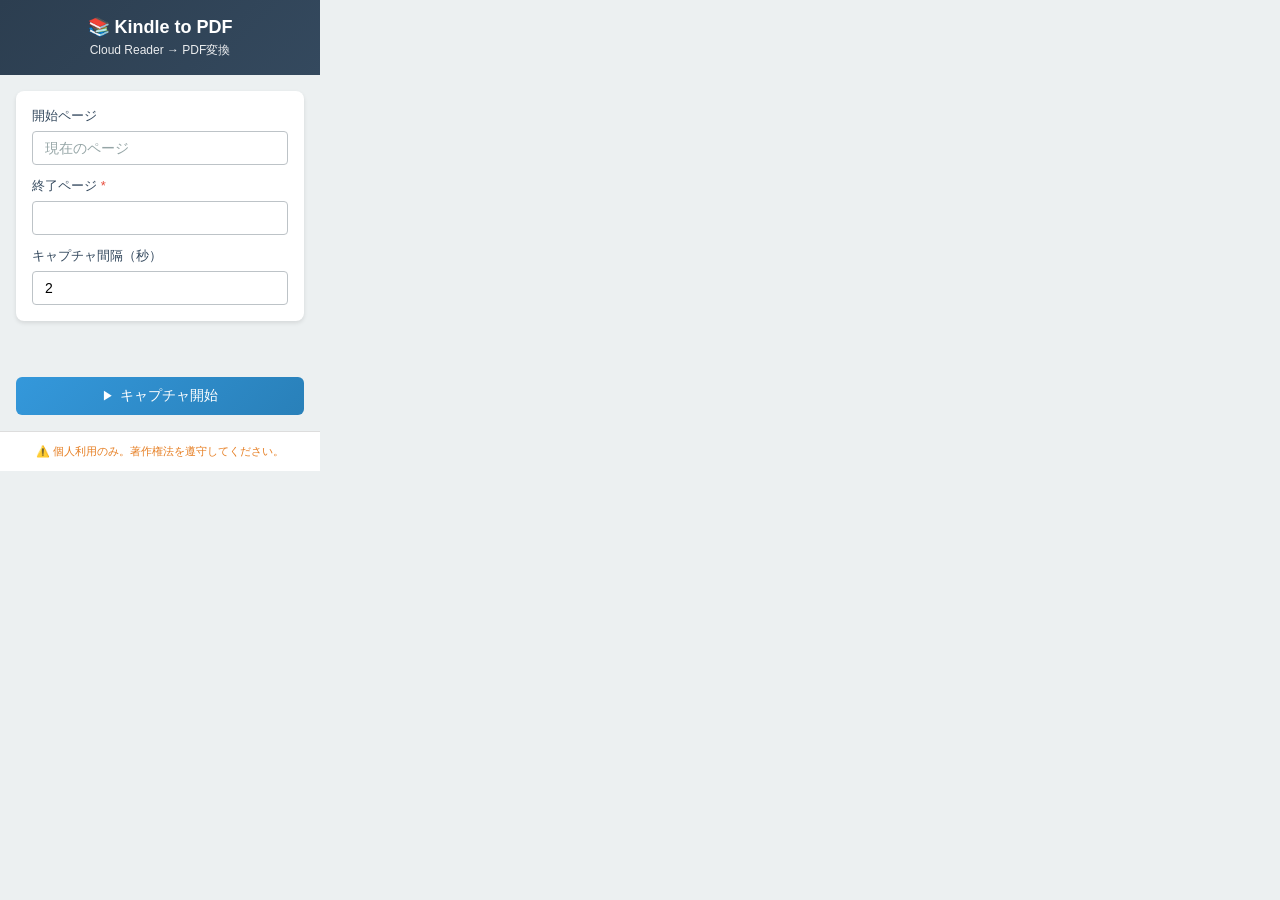
==== popup/popup.html @ 92d575d9 "feat: Implement Kindle to PDF Converter browser extension (Phase 1 MVP) 完了した機能: - ✅ プロジェクト初期設定（フォルダ構" ====
<!DOCTYPE html>
<html lang="ja">
<head>
  <meta charset="UTF-8">
  <meta name="viewport" content="width=device-width, initial-scale=1.0">
  <title>Kindle to PDF Converter</title>
  <link rel="stylesheet" href="popup.css">
</head>
<body>
  <div class="container">
    <header>
      <h1>📚 Kindle to PDF</h1>
      <p class="subtitle">Cloud Reader → PDF変換</p>
    </header>

    <main>
      <div class="settings-section">
        <div class="form-group">
          <label for="startPage">開始ページ</label>
          <input type="number" id="startPage" min="1" placeholder="現在のページ">
        </div>

        <div class="form-group">
          <label for="endPage">終了ページ <span class="required">*</span></label>
          <input type="number" id="endPage" min="1" required>
        </div>

        <div class="form-group">
          <label for="interval">キャプチャ間隔（秒）</label>
          <input type="number" id="interval" min="1" max="10" value="2" step="0.5">
        </div>
      </div>

      <div class="progress-section" id="progressSection" style="display: none;">
        <div class="progress-info">
          <span id="progressText">準備中...</span>
          <span id="progressCount"></span>
        </div>
        <div class="progress-bar-container">
          <div class="progress-bar" id="progressBar"></div>
        </div>
      </div>

      <div class="status-section">
        <div id="statusMessage" class="status-message"></div>
      </div>

      <div class="button-group">
        <button id="startButton" class="btn btn-primary">
          <span class="btn-icon">▶</span>
          キャプチャ開始
        </button>
        <button id="cancelButton" class="btn btn-secondary" style="display: none;">
          <span class="btn-icon">⏹</span>
          キャンセル
        </button>
      </div>
    </main>

    <footer>
      <p class="warning">⚠️ 個人利用のみ。著作権法を遵守してください。</p>
    </footer>
  </div>

  <script src="popup.js"></script>
</body>
</html>
---- popup/popup.css ----
/* リセットとベース設定 */
* {
  margin: 0;
  padding: 0;
  box-sizing: border-box;
}

body {
  font-family: -apple-system, BlinkMacSystemFont, 'Segoe UI', 'Helvetica Neue',
               'Hiragino Sans', 'Hiragino Kaku Gothic ProN', 'Yu Gothic',
               'Meiryo', sans-serif;
  font-size: 14px;
  color: #2c3e50;
  background-color: #ecf0f1;
  width: 320px;
  min-height: 400px;
}

.container {
  display: flex;
  flex-direction: column;
  min-height: 400px;
}

/* ヘッダー */
header {
  background: linear-gradient(135deg, #2c3e50 0%, #34495e 100%);
  color: white;
  padding: 16px;
  text-align: center;
}

header h1 {
  font-size: 18px;
  font-weight: 600;
  margin-bottom: 4px;
}

.subtitle {
  font-size: 12px;
  opacity: 0.9;
}

/* メインコンテンツ */
main {
  flex: 1;
  padding: 16px;
  display: flex;
  flex-direction: column;
  gap: 16px;
}

/* 設定セクション */
.settings-section {
  background: white;
  border-radius: 8px;
  padding: 16px;
  box-shadow: 0 2px 4px rgba(0, 0, 0, 0.1);
}

.form-group {
  margin-bottom: 12px;
}

.form-group:last-child {
  margin-bottom: 0;
}

.form-group label {
  display: block;
  margin-bottom: 6px;
  font-weight: 500;
  font-size: 13px;
  color: #34495e;
}

.required {
  color: #e74c3c;
}

.form-group input {
  width: 100%;
  padding: 8px 12px;
  border: 1px solid #bdc3c7;
  border-radius: 4px;
  font-size: 14px;
  transition: border-color 0.2s;
}

.form-group input:focus {
  outline: none;
  border-color: #3498db;
}

.form-group input::placeholder {
  color: #95a5a6;
}

/* 進捗セクション */
.progress-section {
  background: white;
  border-radius: 8px;
  padding: 16px;
  box-shadow: 0 2px 4px rgba(0, 0, 0, 0.1);
}

.progress-info {
  display: flex;
  justify-content: space-between;
  align-items: center;
  margin-bottom: 8px;
  font-size: 13px;
}

#progressText {
  color: #34495e;
  font-weight: 500;
}

#progressCount {
  color: #7f8c8d;
  font-size: 12px;
}

.progress-bar-container {
  width: 100%;
  height: 8px;
  background-color: #ecf0f1;
  border-radius: 4px;
  overflow: hidden;
}

.progress-bar {
  height: 100%;
  background: linear-gradient(90deg, #27ae60 0%, #2ecc71 100%);
  width: 0%;
  transition: width 0.3s ease;
  border-radius: 4px;
}

/* ステータスメッセージ */
.status-section {
  min-height: 24px;
}

.status-message {
  padding: 8px 12px;
  border-radius: 4px;
  font-size: 13px;
  line-height: 1.4;
  display: none;
}

.status-message.show {
  display: block;
}

.status-message.info {
  background-color: #d4edff;
  color: #2980b9;
  border-left: 3px solid #3498db;
}

.status-message.success {
  background-color: #d5f4e6;
  color: #27ae60;
  border-left: 3px solid #2ecc71;
}

.status-message.error {
  background-color: #fadbd8;
  color: #c0392b;
  border-left: 3px solid #e74c3c;
}

.status-message.warning {
  background-color: #fef5e7;
  color: #d68910;
  border-left: 3px solid #f39c12;
}

/* ボタングループ */
.button-group {
  display: flex;
  gap: 8px;
}

.btn {
  flex: 1;
  padding: 10px 16px;
  border: none;
  border-radius: 6px;
  font-size: 14px;
  font-weight: 500;
  cursor: pointer;
  transition: all 0.2s;
  display: flex;
  align-items: center;
  justify-content: center;
  gap: 6px;
}

.btn:hover {
  transform: translateY(-1px);
  box-shadow: 0 4px 8px rgba(0, 0, 0, 0.15);
}

.btn:active {
  transform: translateY(0);
}

.btn:disabled {
  opacity: 0.5;
  cursor: not-allowed;
  transform: none;
  box-shadow: none;
}

.btn-primary {
  background: linear-gradient(135deg, #3498db 0%, #2980b9 100%);
  color: white;
}

.btn-primary:hover:not(:disabled) {
  background: linear-gradient(135deg, #2980b9 0%, #21618c 100%);
}

.btn-secondary {
  background: linear-gradient(135deg, #95a5a6 0%, #7f8c8d 100%);
  color: white;
}

.btn-secondary:hover:not(:disabled) {
  background: linear-gradient(135deg, #7f8c8d 0%, #626567 100%);
}

.btn-icon {
  font-size: 12px;
}

/* フッター */
footer {
  background-color: #fff;
  border-top: 1px solid #ddd;
  padding: 12px 16px;
}

.warning {
  font-size: 11px;
  color: #e67e22;
  text-align: center;
  line-height: 1.4;
}

/* アニメーション */
@keyframes pulse {
  0%, 100% {
    opacity: 1;
  }
  50% {
    opacity: 0.6;
  }
}

.progress-section.active .progress-bar {
  animation: pulse 1.5s ease-in-out infinite;
}
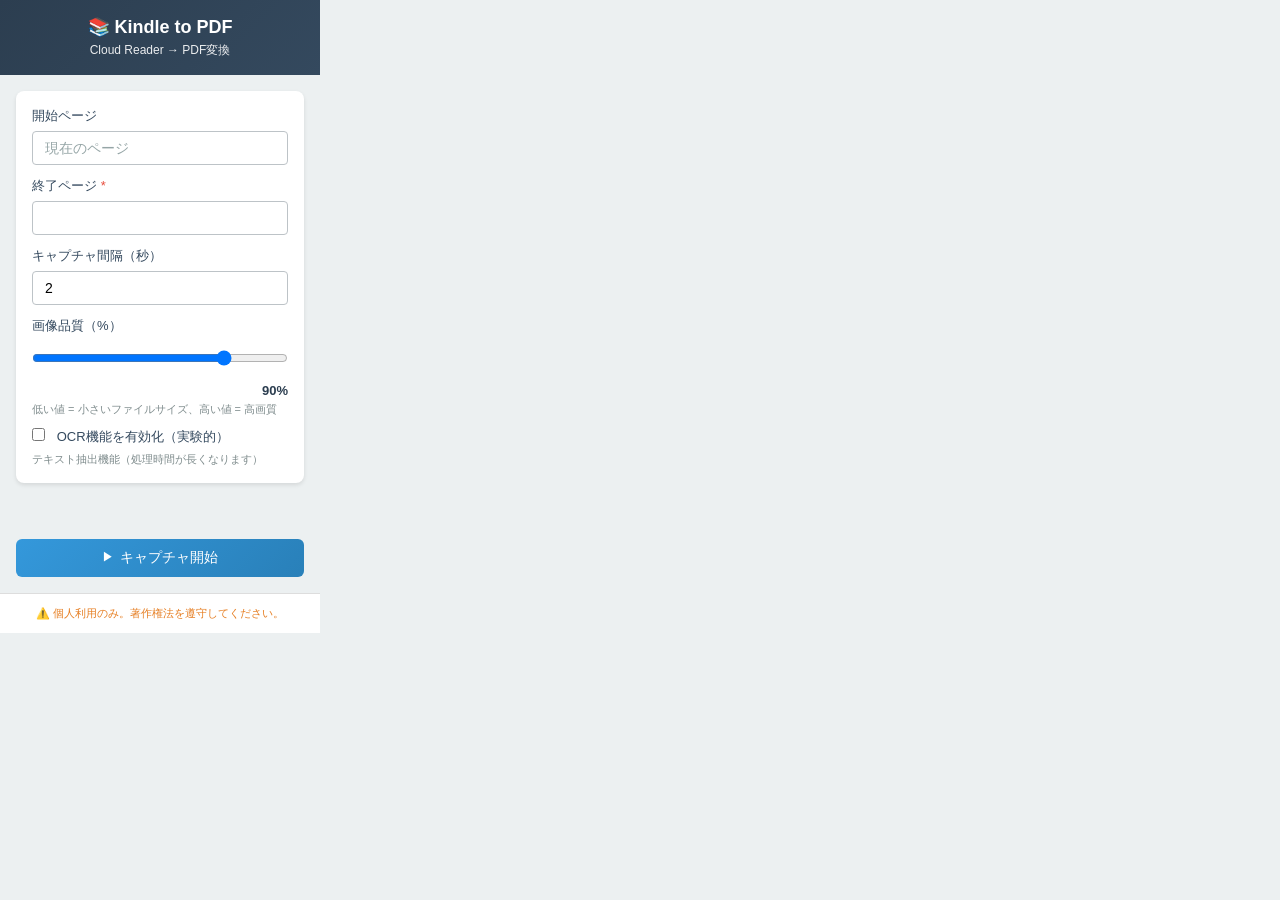
==== commit f1fa4733: "feat: Implement Phase 2 - Table of Contents and Image Quality options (v1.1.0) 主な新機能:  ## 目次保持機能 - ✅" ====
--- a/popup/popup.html
+++ b/popup/popup.html
@@ -28,6 +28,21 @@
         <div class="form-group">
           <label for="interval">キャプチャ間隔（秒）</label>
           <input type="number" id="interval" min="1" max="10" value="2" step="0.5">
+        </div>
+
+        <div class="form-group">
+          <label for="imageQuality">画像品質（%）</label>
+          <input type="range" id="imageQuality" min="50" max="100" value="90" step="10">
+          <div class="quality-value"><span id="qualityValue">90</span>%</div>
+          <p class="hint">低い値 = 小さいファイルサイズ、高い値 = 高画質</p>
+        </div>
+
+        <div class="form-group checkbox-group">
+          <label class="checkbox-label">
+            <input type="checkbox" id="enableOCR">
+            <span>OCR機能を有効化（実験的）</span>
+          </label>
+          <p class="hint">テキスト抽出機能（処理時間が長くなります）</p>
         </div>
       </div>
 
--- a/popup/popup.css
+++ b/popup/popup.css
@@ -96,6 +96,49 @@
   color: #95a5a6;
 }
 
+.form-group input[type="range"] {
+  width: 100%;
+  margin-bottom: 8px;
+}
+
+.quality-value {
+  text-align: right;
+  font-size: 13px;
+  font-weight: 600;
+  color: #2c3e50;
+  margin-bottom: 4px;
+}
+
+.hint {
+  font-size: 11px;
+  color: #7f8c8d;
+  margin-top: 4px;
+  line-height: 1.3;
+}
+
+.checkbox-group {
+  margin-bottom: 16px;
+}
+
+.checkbox-label {
+  display: flex;
+  align-items: center;
+  cursor: pointer;
+  font-weight: normal;
+  margin-bottom: 0;
+}
+
+.checkbox-label input[type="checkbox"] {
+  width: auto;
+  margin-right: 8px;
+  cursor: pointer;
+}
+
+.checkbox-label span {
+  font-size: 13px;
+  color: #34495e;
+}
+
 /* 進捗セクション */
 .progress-section {
   background: white;
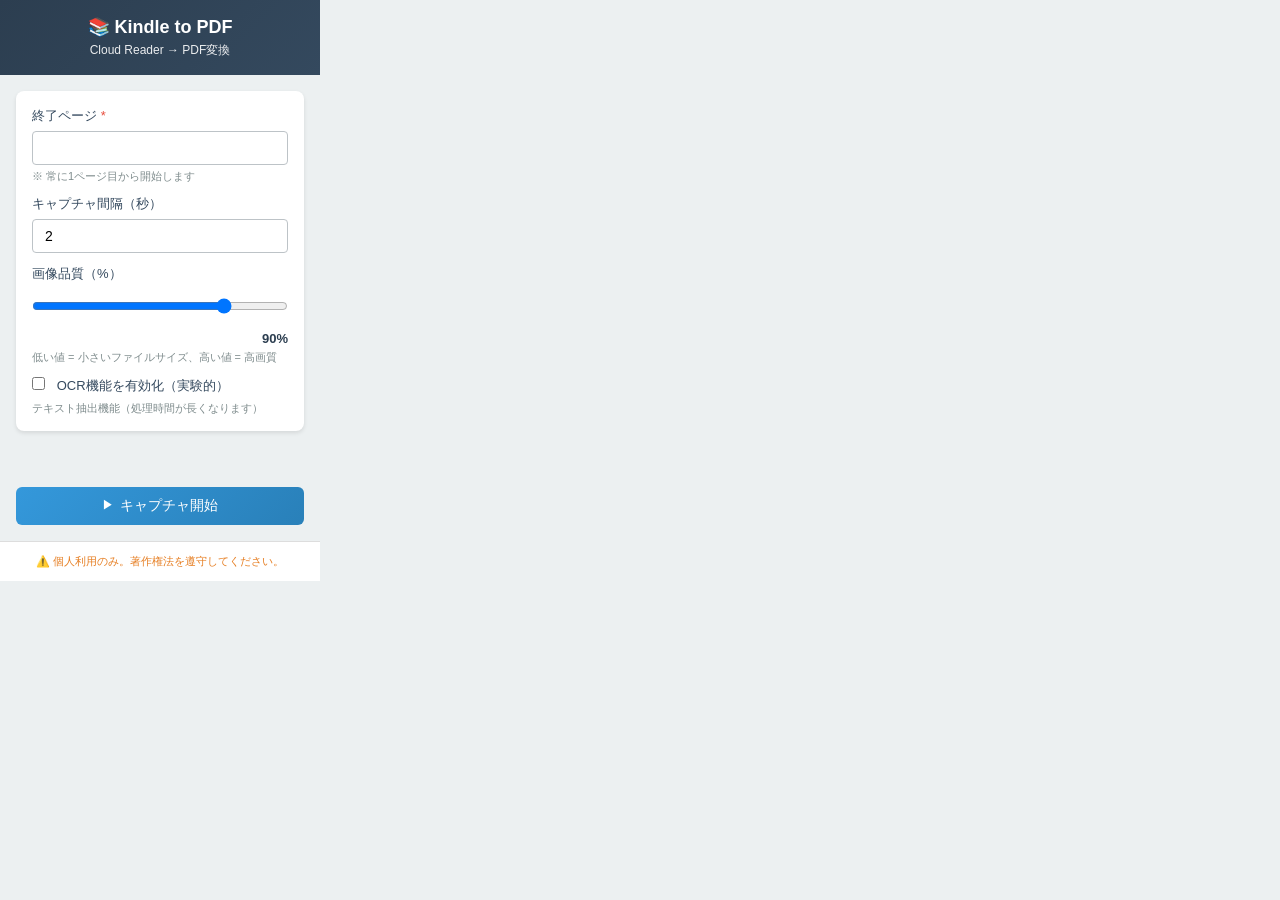
==== commit 0f0c94a4: "feat: Fix start page and add reading direction detection (v1.2.0) ユーザーフィードバックに基づく改善: 1. 開始ページを1に固定 2" ====
--- a/popup/popup.html
+++ b/popup/popup.html
@@ -16,13 +16,9 @@
     <main>
       <div class="settings-section">
         <div class="form-group">
-          <label for="startPage">開始ページ</label>
-          <input type="number" id="startPage" min="1" placeholder="現在のページ">
-        </div>
-
-        <div class="form-group">
           <label for="endPage">終了ページ <span class="required">*</span></label>
           <input type="number" id="endPage" min="1" required>
+          <p class="hint">※ 常に1ページ目から開始します</p>
         </div>
 
         <div class="form-group">
